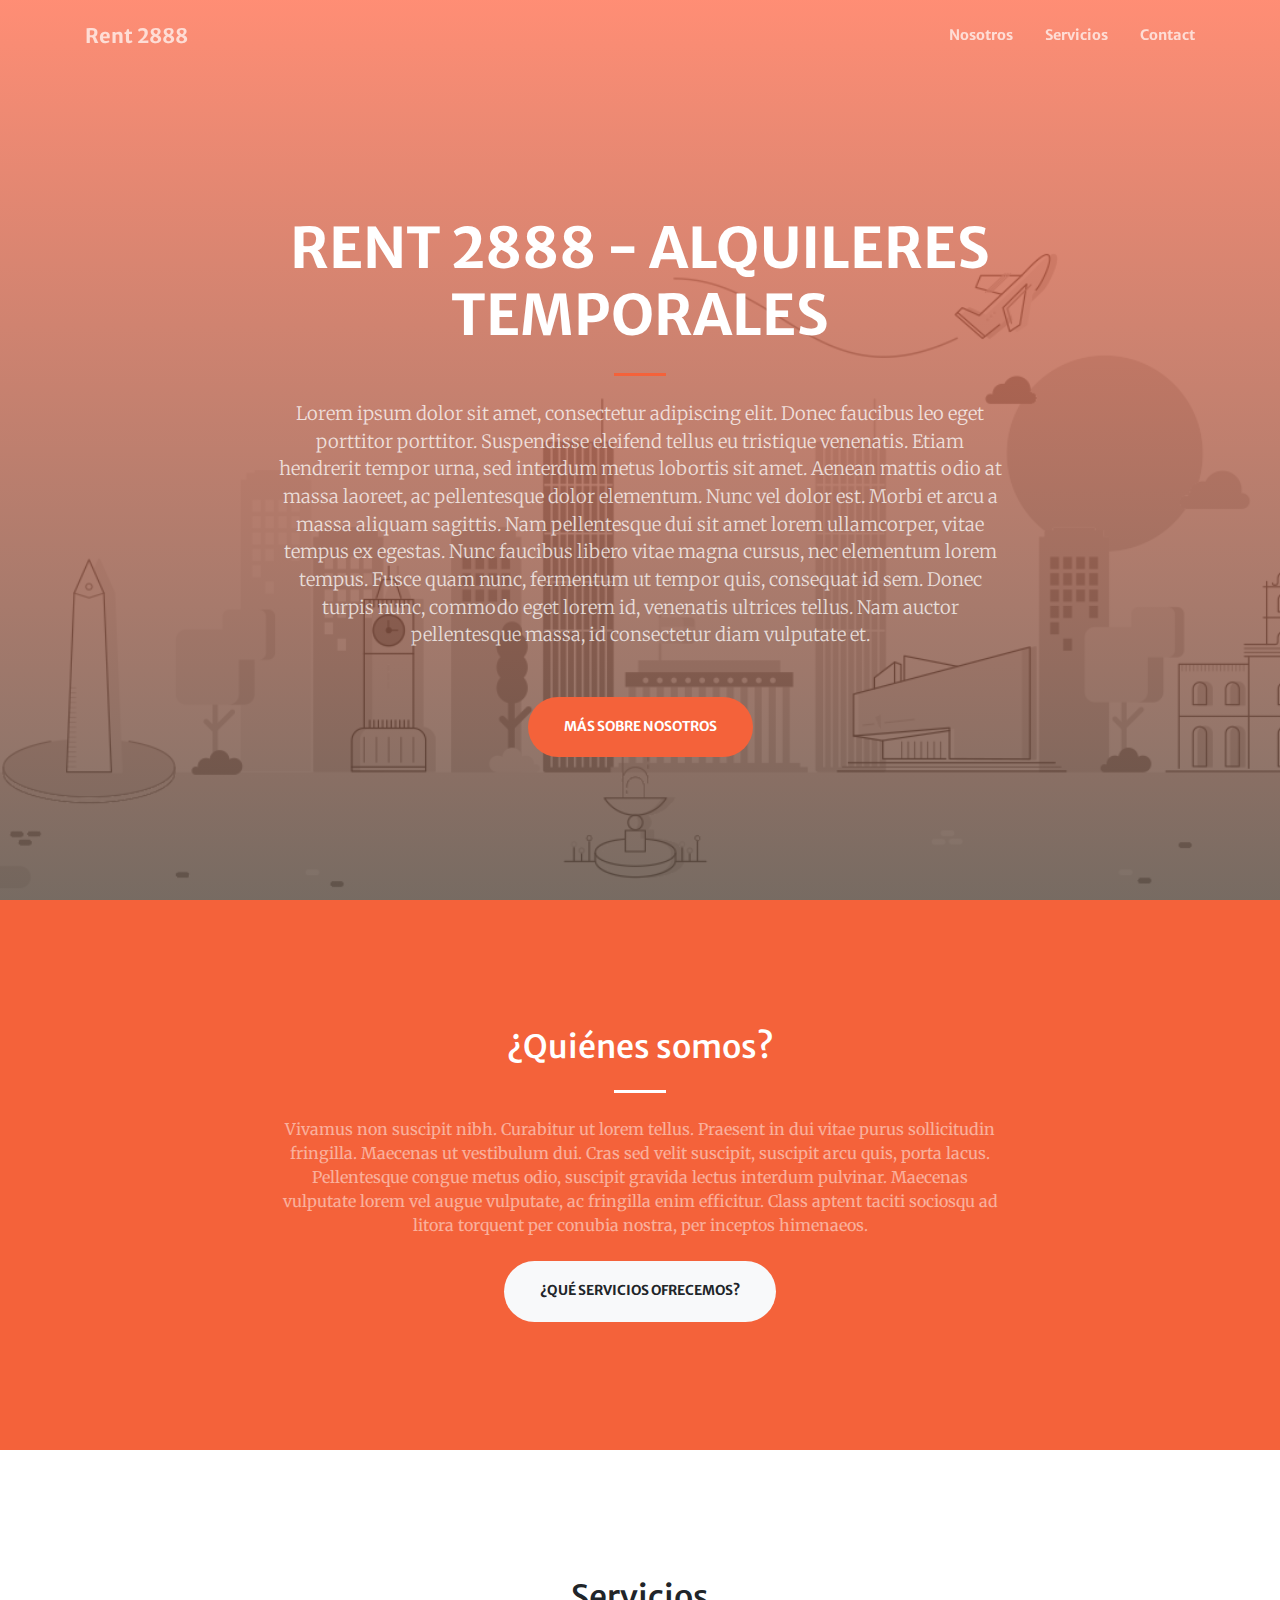
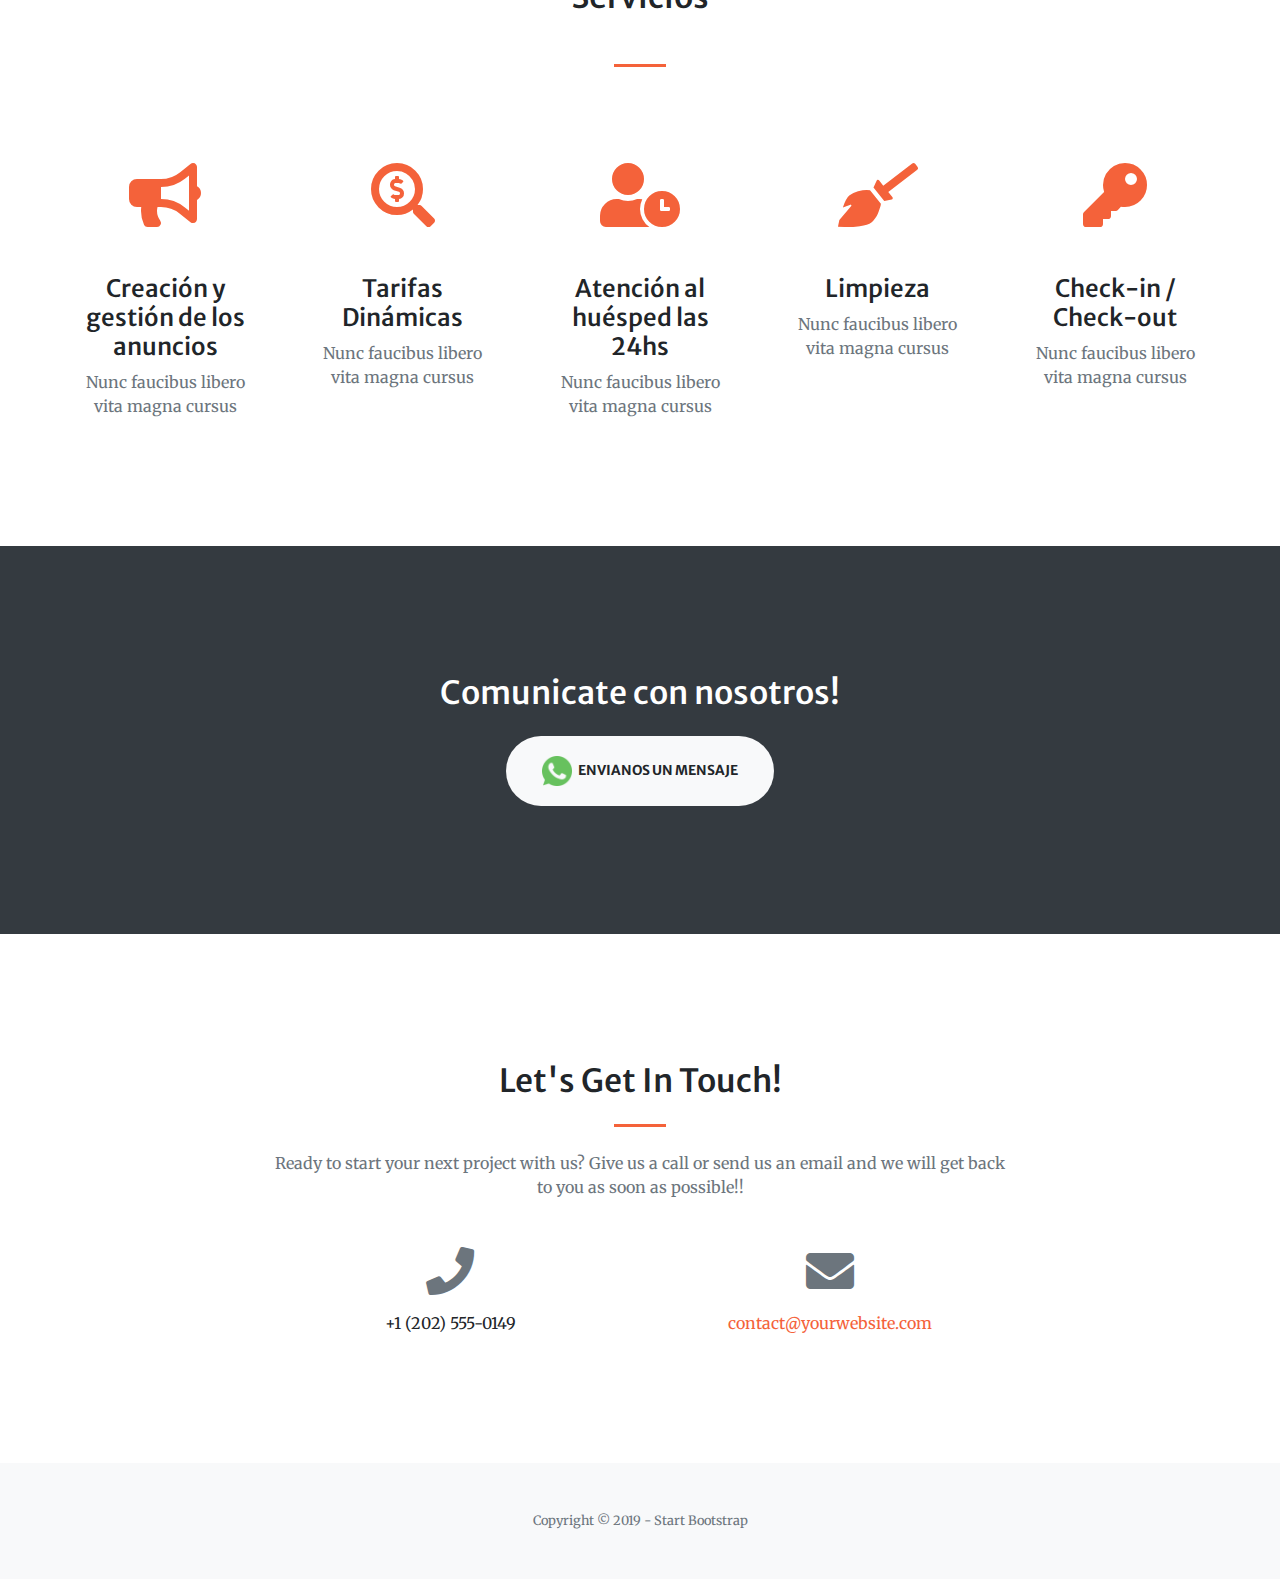
==== index.html @ 28b4282b "folder" ====
<!DOCTYPE html>
<html lang="en">
  <head>
    <meta charset="utf-8" />
    <meta
      name="viewport"
      content="width=device-width, initial-scale=1, shrink-to-fit=no"
    />
    <meta name="description" content="" />
    <meta name="author" content="" />

    <title>Rent 2888 - Alquileres temporales</title>

    <!-- Font Awesome Icons -->
    <link
      href="vendor/fontawesome-free/css/all.min.css"
      rel="stylesheet"
      type="text/css"
    />

    <!-- Google Fonts -->
    <link
      href="https://fonts.googleapis.com/css?family=Merriweather+Sans:400,700"
      rel="stylesheet"
    />
    <link
      href="https://fonts.googleapis.com/css?family=Merriweather:400,300,300italic,400italic,700,700italic"
      rel="stylesheet"
      type="text/css"
    />

    <!-- Plugin CSS -->
    <link href="vendor/magnific-popup/magnific-popup.css" rel="stylesheet" />

    <!-- Theme CSS - Includes Bootstrap -->
    <link href="css/creative.min.css" rel="stylesheet" />
  </head>

  <body id="page-top">
    <!-- Navigation -->
    <nav
      class="navbar navbar-expand-lg navbar-light fixed-top py-3"
      id="mainNav"
    >
      <div class="container">
        <a class="navbar-brand js-scroll-trigger" href="#page-top">Rent 2888</a>
        <button
          class="navbar-toggler navbar-toggler-right"
          type="button"
          data-toggle="collapse"
          data-target="#navbarResponsive"
          aria-controls="navbarResponsive"
          aria-expanded="false"
          aria-label="Toggle navigation"
        >
          <span class="navbar-toggler-icon"></span>
        </button>
        <div class="collapse navbar-collapse" id="navbarResponsive">
          <ul class="navbar-nav ml-auto my-2 my-lg-0">
            <li class="nav-item">
              <a class="nav-link js-scroll-trigger" href="#about">Nosotros</a>
            </li>
            <li class="nav-item">
              <a class="nav-link js-scroll-trigger" href="#services"
                >Servicios</a
              >
            </li>

            <li class="nav-item">
              <a class="nav-link js-scroll-trigger" href="#contact">Contact</a>
            </li>
          </ul>
        </div>
      </div>
    </nav>

    <!-- Masthead -->
    <header class="masthead">
      <div class="container h-100">
        <div
          class="row h-100 align-items-center justify-content-center text-center"
        >
          <div class="col-lg-10 align-self-end">
            <h1 class="text-uppercase text-white font-weight-bold">
              Rent 2888 - Alquileres temporales
            </h1>
            <hr class="divider my-4" />
          </div>
          <div class="col-lg-8 align-self-baseline">
            <p class="text-white-75 font-weight-light mb-5">
              Lorem ipsum dolor sit amet, consectetur adipiscing elit. Donec
              faucibus leo eget porttitor porttitor. Suspendisse eleifend tellus
              eu tristique venenatis. Etiam hendrerit tempor urna, sed interdum
              metus lobortis sit amet. Aenean mattis odio at massa laoreet, ac
              pellentesque dolor elementum. Nunc vel dolor est. Morbi et arcu a
              massa aliquam sagittis. Nam pellentesque dui sit amet lorem
              ullamcorper, vitae tempus ex egestas. Nunc faucibus libero vitae
              magna cursus, nec elementum lorem tempus. Fusce quam nunc,
              fermentum ut tempor quis, consequat id sem. Donec turpis nunc,
              commodo eget lorem id, venenatis ultrices tellus. Nam auctor
              pellentesque massa, id consectetur diam vulputate et.
            </p>
            <a class="btn btn-primary btn-xl js-scroll-trigger" href="#about"
              >Más sobre nosotros</a
            >
          </div>
        </div>
      </div>
    </header>

    <!-- About Section -->
    <section class="page-section bg-primary" id="about">
      <div class="container">
        <div class="row justify-content-center">
          <div class="col-lg-8 text-center">
            <h2 class="text-white mt-0">¿Quiénes somos?</h2>
            <hr class="divider light my-4" />
            <p class="text-white-50 mb-4">
              Vivamus non suscipit nibh. Curabitur ut lorem tellus. Praesent in
              dui vitae purus sollicitudin fringilla. Maecenas ut vestibulum
              dui. Cras sed velit suscipit, suscipit arcu quis, porta lacus.
              Pellentesque congue metus odio, suscipit gravida lectus interdum
              pulvinar. Maecenas vulputate lorem vel augue vulputate, ac
              fringilla enim efficitur. Class aptent taciti sociosqu ad litora
              torquent per conubia nostra, per inceptos himenaeos.
            </p>
            <a class="btn btn-light btn-xl js-scroll-trigger" href="#services"
              >¿Qué servicios ofrecemos?</a
            >
          </div>
        </div>
      </div>
    </section>

    <!-- Services Section -->
    <section class="page-section" id="services">
      <div class="container">
        <h2 class="text-center mt-0">Servicios</h2>
        <hr class="divider my-5" />
        <div class="row" style="justify-content: space-between;">
          <div class="col-lg-2 col-md-6 text-center">
            <div class="mt-5">
              <i class="fas fa-4x fa-bullhorn text-primary mb-5"></i>
              <h3 class="h4 mb-2">Creación y gestión de los anuncios</h3>
              <p class="text-muted mb-0">
                Nunc faucibus libero vita magna cursus
              </p>
            </div>
          </div>
          <div class="col-lg-2 col-md-6 text-center">
            <div class="mt-5">
              <i class="fas fa-4x fa-search-dollar text-primary mb-5"></i>
              <h3 class="h4 mb-2">Tarifas Dinámicas</h3>
              <p class="text-muted mb-0">
                Nunc faucibus libero vita magna cursus
              </p>
            </div>
          </div>
          <div class="col-lg-2 col-md-6 text-center">
            <div class="mt-5">
              <i class="fas fa-4x fa-user-clock text-primary mb-5"></i>
              <h3 class="h4 mb-2">Atención al huésped las 24hs</h3>
              <p class="text-muted mb-0">
                Nunc faucibus libero vita magna cursus
              </p>
            </div>
          </div>
          <div class="col-lg-2 col-md-6 text-center">
            <div class="mt-5">
              <i class="fas fa-4x fa-broom text-primary mb-5"></i>
              <h3 class="h4 mb-2">Limpieza</h3>
              <p class="text-muted mb-0">
                Nunc faucibus libero vita magna cursus
              </p>
            </div>
          </div>
          <div class="col-lg-2 col-md-6 text-center">
            <div class="mt-5">
              <i class="fas fa-4x fa-key text-primary mb-5"></i>
              <h3 class="h4 mb-2">Check-in / Check-out</h3>
              <p class="text-muted mb-0">
                Nunc faucibus libero vita magna cursus
              </p>
            </div>
          </div>
        </div>
      </div>
    </section>

    <!-- Call to Action Section -->
    <section class="page-section bg-dark text-white">
      <div class="container text-center">
        <h2 class="mb-4">Comunicate con nosotros!</h2>
        <a
          class="btn btn-light btn-xl"
          href="https://startbootstrap.com/themes/creative/"
          ><img src="assets/img/wp-ico.png" style="height: 30px;width: 30px;" />
          &nbsp; Envianos un mensaje</a
        >
      </div>
    </section>

    <!-- Contact Section -->
    <section class="page-section" id="contact">
      <div class="container">
        <div class="row justify-content-center">
          <div class="col-lg-8 text-center">
            <h2 class="mt-0">Let's Get In Touch!</h2>
            <hr class="divider my-4" />
            <p class="text-muted mb-5">
              Ready to start your next project with us? Give us a call or send
              us an email and we will get back to you as soon as possible!!
            </p>
          </div>
        </div>
        <div class="row">
          <div class="col-lg-4 ml-auto text-center mb-5 mb-lg-0">
            <i class="fas fa-phone fa-3x mb-3 text-muted"></i>
            <div>+1 (202) 555-0149</div>
          </div>
          <div class="col-lg-4 mr-auto text-center">
            <i class="fas fa-envelope fa-3x mb-3 text-muted"></i>
            <!-- Make sure to change the email address in anchor text AND the link below! -->
            <a class="d-block" href="mailto:contact@yourwebsite.com"
              >contact@yourwebsite.com</a
            >
          </div>
        </div>
      </div>
    </section>

    <!-- Footer -->
    <footer class="bg-light py-5">
      <div class="container">
        <div class="small text-center text-muted">
          Copyright &copy; 2019 - Start Bootstrap
        </div>
      </div>
    </footer>

    <!-- Bootstrap core JavaScript -->
    <script src="vendor/jquery/jquery.min.js"></script>
    <script src="vendor/bootstrap/js/bootstrap.bundle.min.js"></script>

    <!-- Plugin JavaScript -->
    <script src="vendor/jquery-easing/jquery.easing.min.js"></script>
    <script src="vendor/magnific-popup/jquery.magnific-popup.min.js"></script>

    <!-- Custom scripts for this template -->
    <script src="js/creative.min.js"></script>
  </body>
</html>
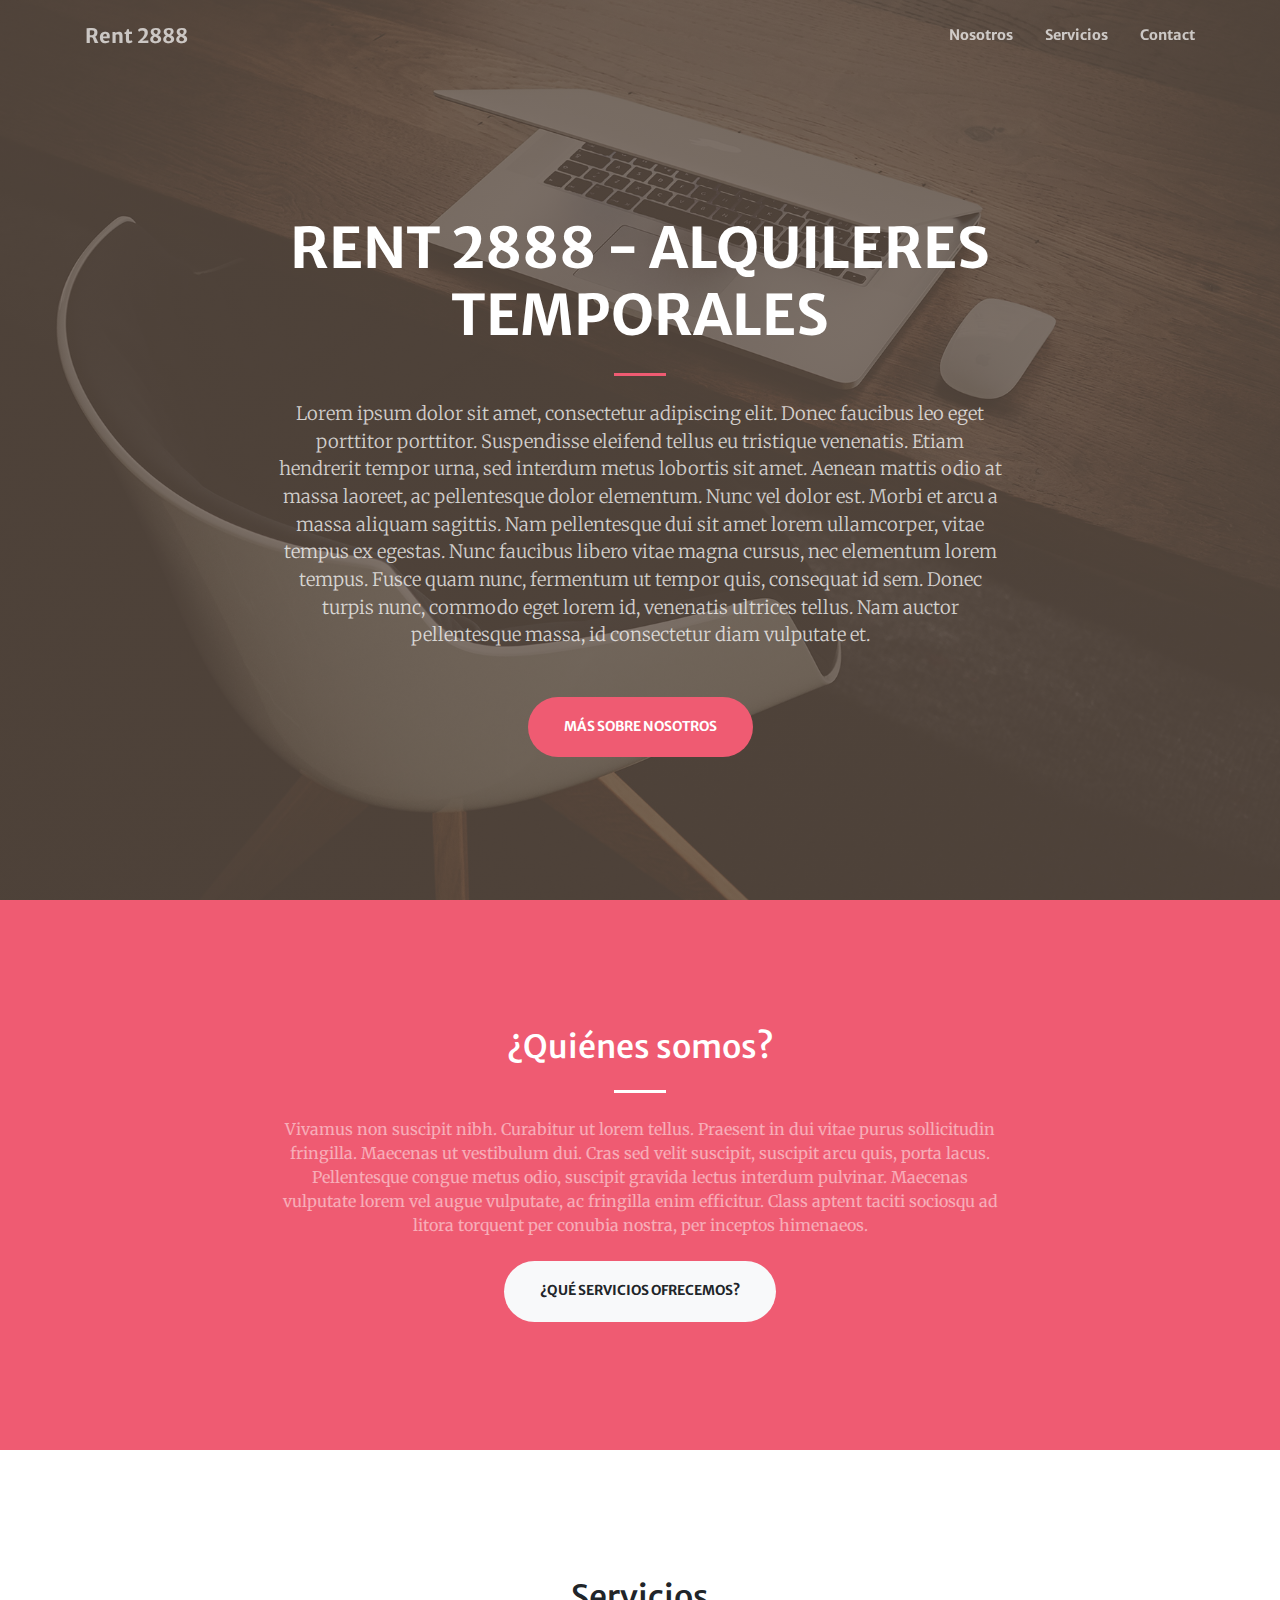
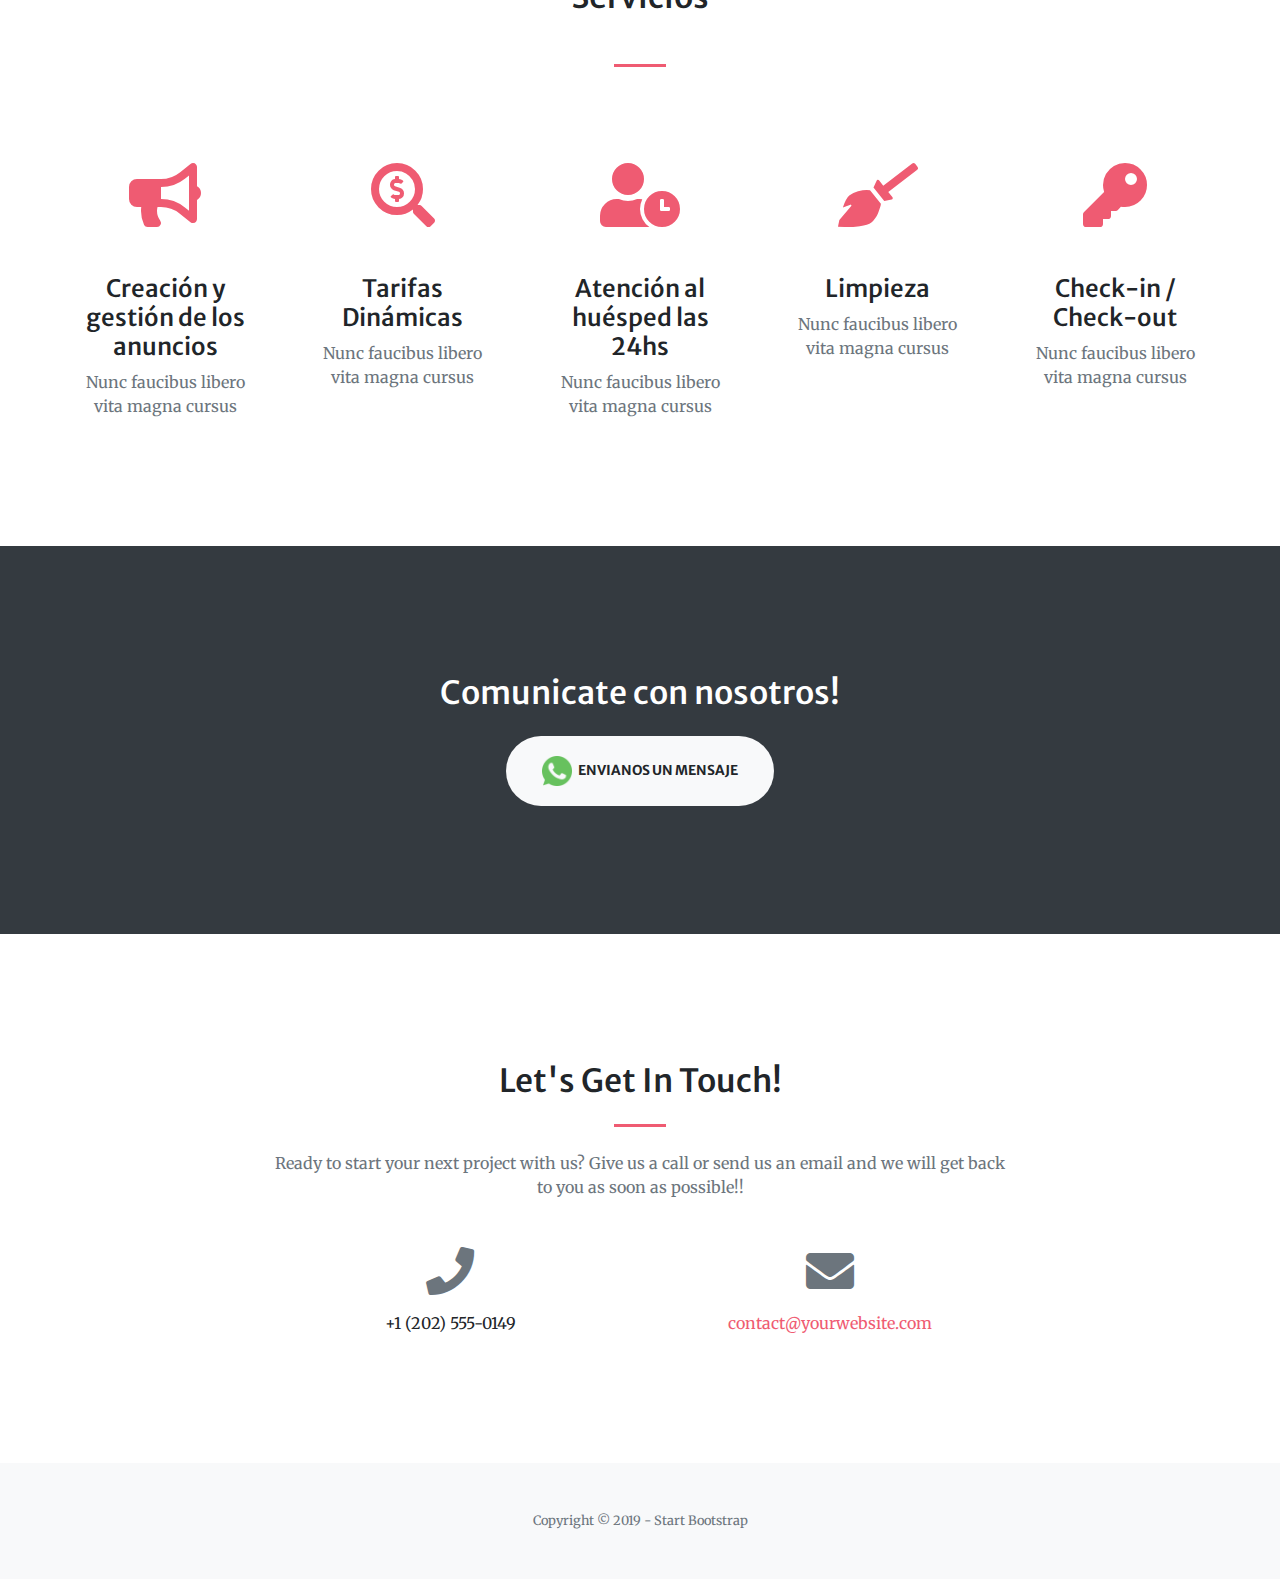
==== commit 1dd9a536: "colores" ====
--- a/index.html
+++ b/index.html
@@ -33,7 +33,7 @@
     <link href="vendor/magnific-popup/magnific-popup.css" rel="stylesheet" />
 
     <!-- Theme CSS - Includes Bootstrap -->
-    <link href="css/creative.min.css" rel="stylesheet" />
+    <link href="css/creative.css" rel="stylesheet" />
   </head>
 
   <body id="page-top">
@@ -193,7 +193,7 @@
         <h2 class="mb-4">Comunicate con nosotros!</h2>
         <a
           class="btn btn-light btn-xl"
-          href="https://startbootstrap.com/themes/creative/"
+          href="https://wa.me/+5491122469063?text=I'm%20interested%20in%20your%20%20apt%20"
           ><img src="assets/img/wp-ico.png" style="height: 30px;width: 30px;" />
           &nbsp; Envianos un mensaje</a
         >
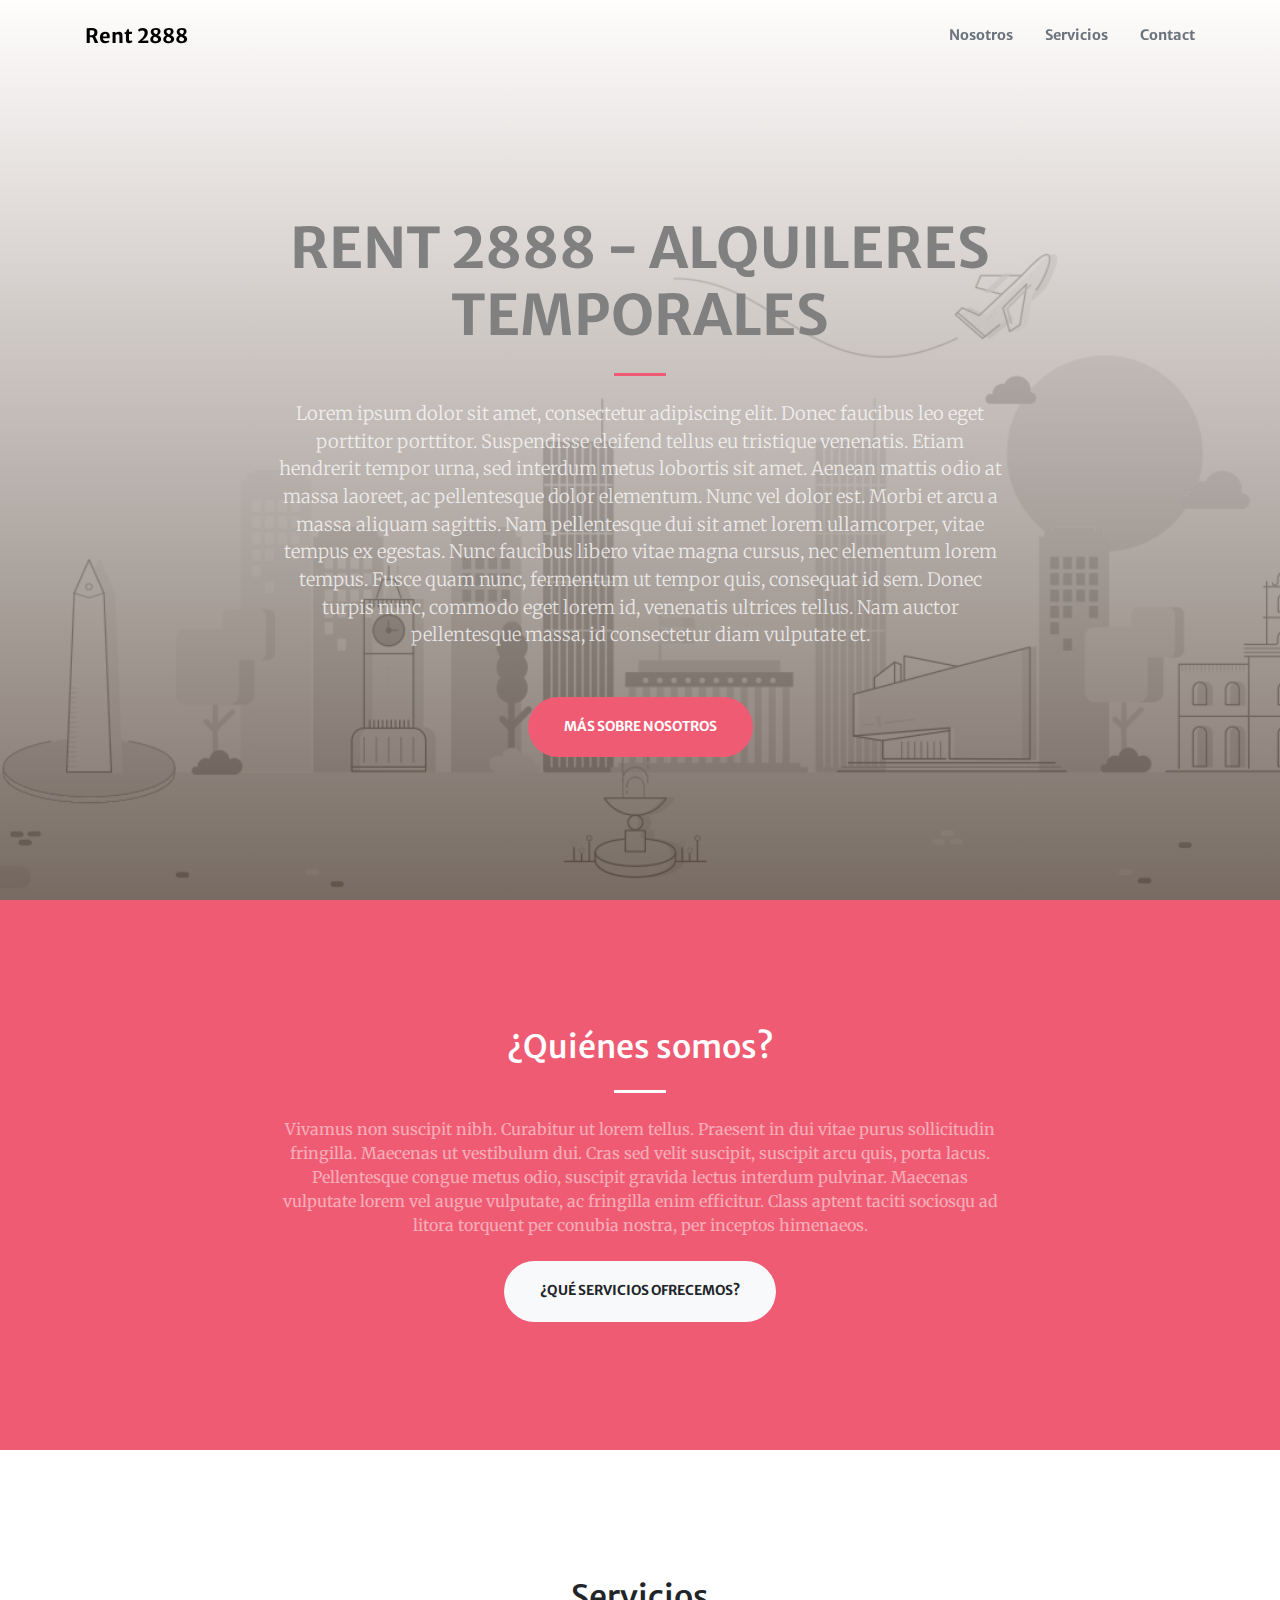
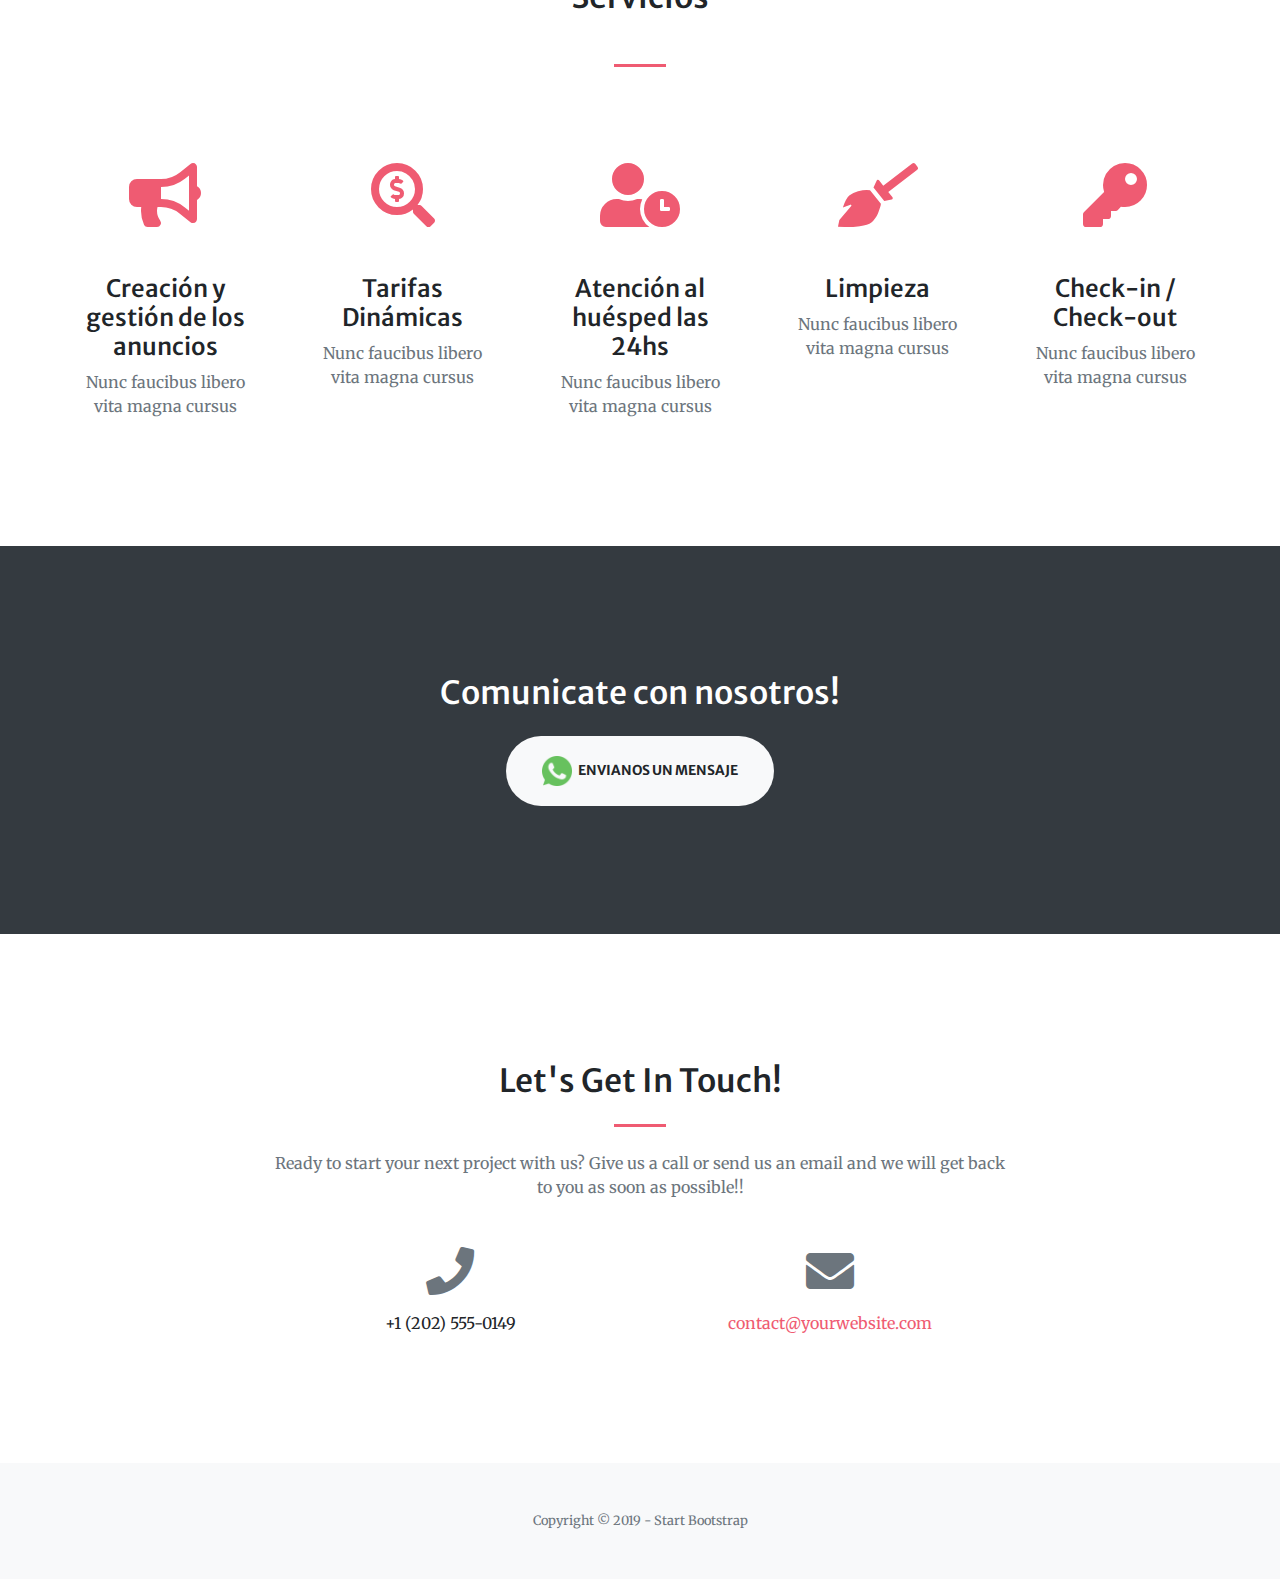
==== commit 6c65b34c: "hover" ====
--- a/index.html
+++ b/index.html
@@ -81,7 +81,7 @@
           class="row h-100 align-items-center justify-content-center text-center"
         >
           <div class="col-lg-10 align-self-end">
-            <h1 class="text-uppercase text-white font-weight-bold">
+            <h1 class="text-uppercase font-weight-bold" style="color:grey">
               Rent 2888 - Alquileres temporales
             </h1>
             <hr class="divider my-4" />
